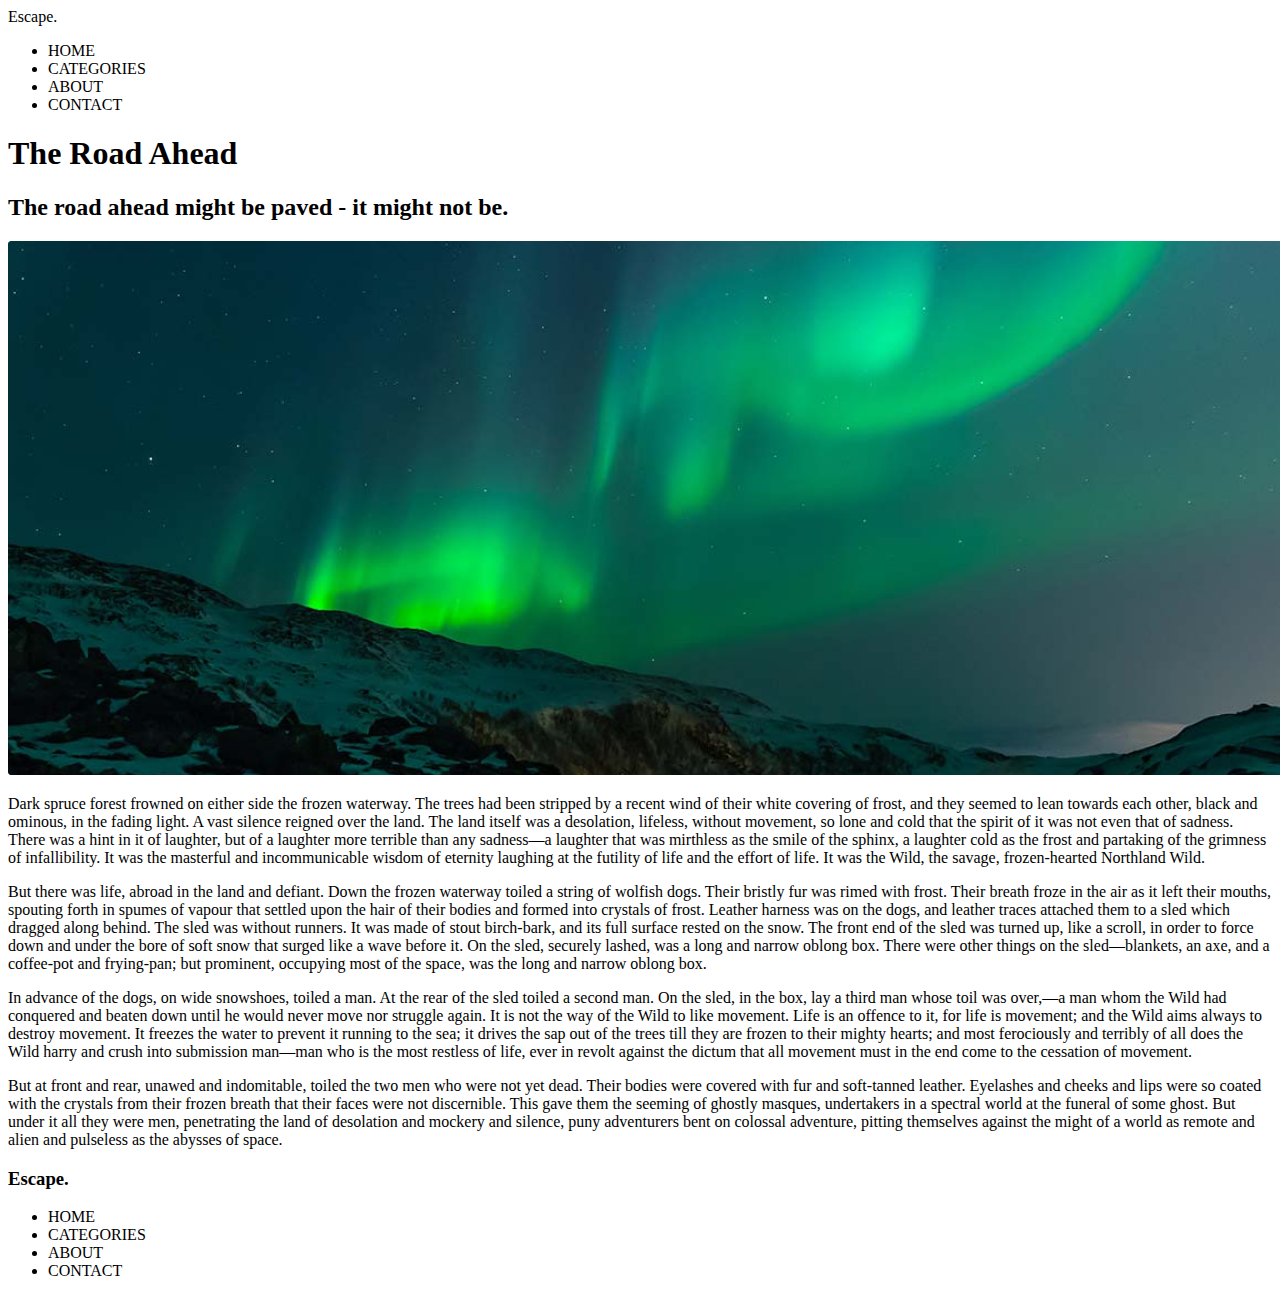
==== lw1_2/the-road-ahead.html @ 63b6505d "общая структура" ====
<!DOCTYPE html>
<html lang="en">
<head>
    <title>The Road Ahead</title>
    <link href=“styles/style.css” rel=“stylesheet”>
</head>
<body>
    <header>
        <div class="header-block">
            <a class="header-title-link">Escape.</a>
            <nav>
                <ul>
                    <li><a class="header-link">HOME</a></li>
                    <li><a class="header-link">CATEGORIES</a></li>
                    <li><a class="header-link">ABOUT</a></li>
                    <li><a class="header-link">CONTACT</a></li>
                </ul>
            </nav>
        </div>         
    </header>
    <div class="title-block">
        <h1 class="title-h1">The Road Ahead</h1>
        <h2 class="title-h2">The road ahead might be paved - it might not be.</h2>
    </div>
    <img class="img1" src=lights.png alt=”Lights”>
    <div class="main-text">
        <p class="text">
            Dark spruce forest frowned on either side the frozen waterway. The trees had been stripped by a recent wind of their 
            white covering of frost, and they seemed to lean towards each other, black and ominous, in the fading light. A vast 
            silence reigned over the land. The land itself was a desolation, lifeless, without movement, so lone and cold that 
            the spirit of it was not even that of sadness. There was a hint in it of laughter, but of a laughter more terrible 
            than any sadness—a laughter that was mirthless as the smile of the sphinx, a laughter cold as the frost and partaking 
            of the grimness of infallibility. It was the masterful and incommunicable wisdom of eternity laughing at the futility 
            of life and the effort of life. It was the Wild, the savage, frozen-hearted Northland Wild. 
        </p>
        <p class="text">    
            But there was life, abroad in the land and defiant. Down the frozen waterway toiled a string of wolfish dogs. Their 
            bristly fur was rimed with frost. Their breath froze in the air as it left their mouths, spouting forth in spumes of 
            vapour that settled upon the hair of their bodies and formed into crystals of frost. Leather harness was on the dogs, 
            and leather traces attached them to a sled which dragged along behind. The sled was without runners. It was made of 
            stout birch-bark, and its full surface rested on the snow. The front end of the sled was turned up, like a scroll, 
            in order to force down and under the bore of soft snow that surged like a wave before it. On the sled, securely lashed, 
            was a long and narrow oblong box. There were other things on the sled—blankets, an axe, and a coffee-pot and frying-pan; 
            but prominent, occupying most of the space, was the long and narrow oblong box. 
        </p>
        <p class="text">    
            In advance of the dogs, on wide snowshoes, toiled a man. At the rear of the sled toiled a second man. On the sled, in 
            the box, lay a third man whose toil was over,—a man whom the Wild had conquered and beaten down until he would never 
            move nor struggle again. It is not the way of the Wild to like movement. Life is an offence to it, for life is movement; 
            and the Wild aims always to destroy movement. It freezes the water to prevent it running to the sea; it drives the sap 
            out of the trees till they are frozen to their mighty hearts; and most ferociously and terribly of all does the Wild 
            harry and crush into submission man—man who is the most restless of life, ever in revolt against the dictum that all 
            movement must in the end come to the cessation of movement. 
        </p>
        <p class="text">    
            But at front and rear, unawed and indomitable, toiled the two men who were not yet dead. Their bodies were covered with 
            fur and soft-tanned leather. Eyelashes and cheeks and lips were so coated with the crystals from their frozen breath 
            that their faces were not discernible. This gave them the seeming of ghostly masques, undertakers in a spectral world 
            at the funeral of some ghost. But under it all they were men, penetrating the land of desolation and mockery and silence, 
            puny adventurers bent on colossal adventure, pitting themselves against the might of a world as remote and alien and 
            pulseless as the abysses of space.
        </p>
    </div>
    <footer>
        <div class="footer-block">
            <h3 class="footer-title">Escape.</h3>
            <nav>
                <ul>
                    <li><a class="footer-link">HOME</a></li>
                    <li><a class="footer-link">CATEGORIES</a></li>
                    <li><a class="footer-link">ABOUT</a></li>
                    <li><a class="footer-link">CONTACT</a></li>
                </ul>
            </nav>
        </div>  
    </footer>    
</body>
</html>
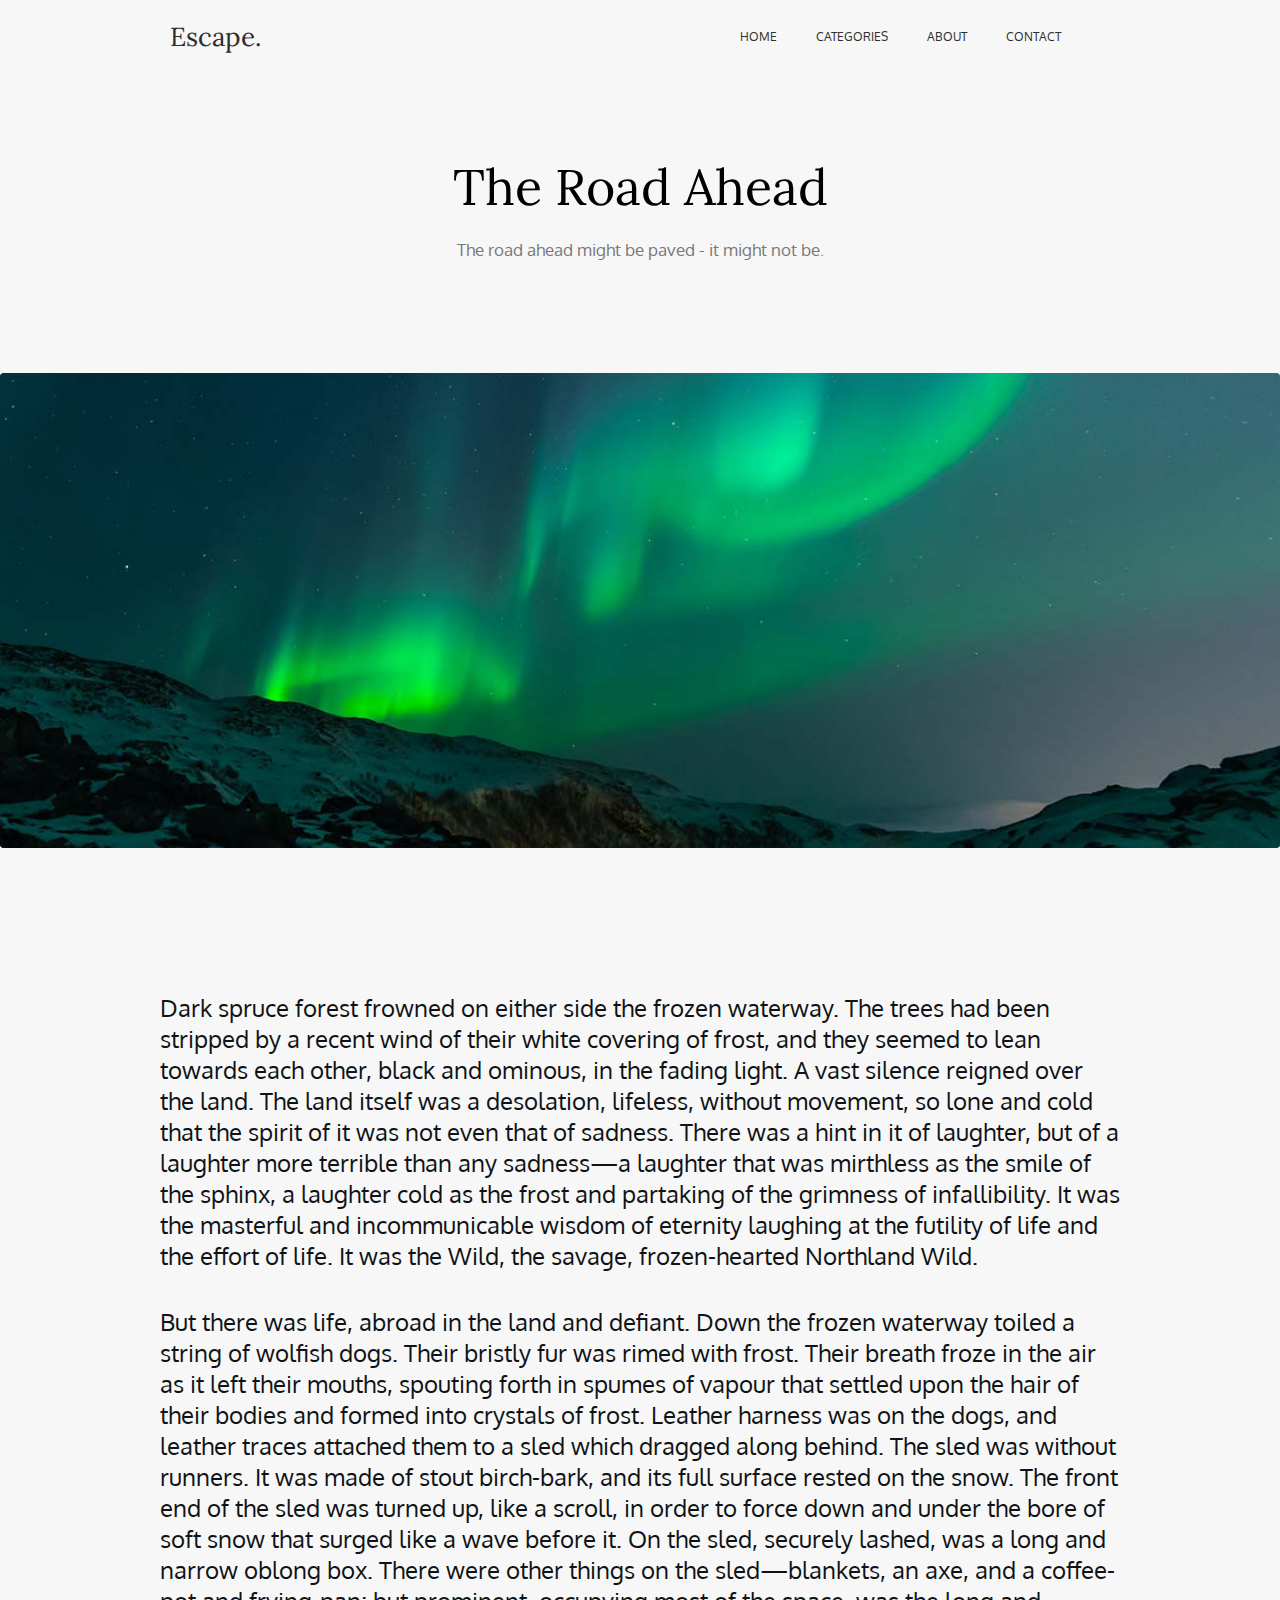
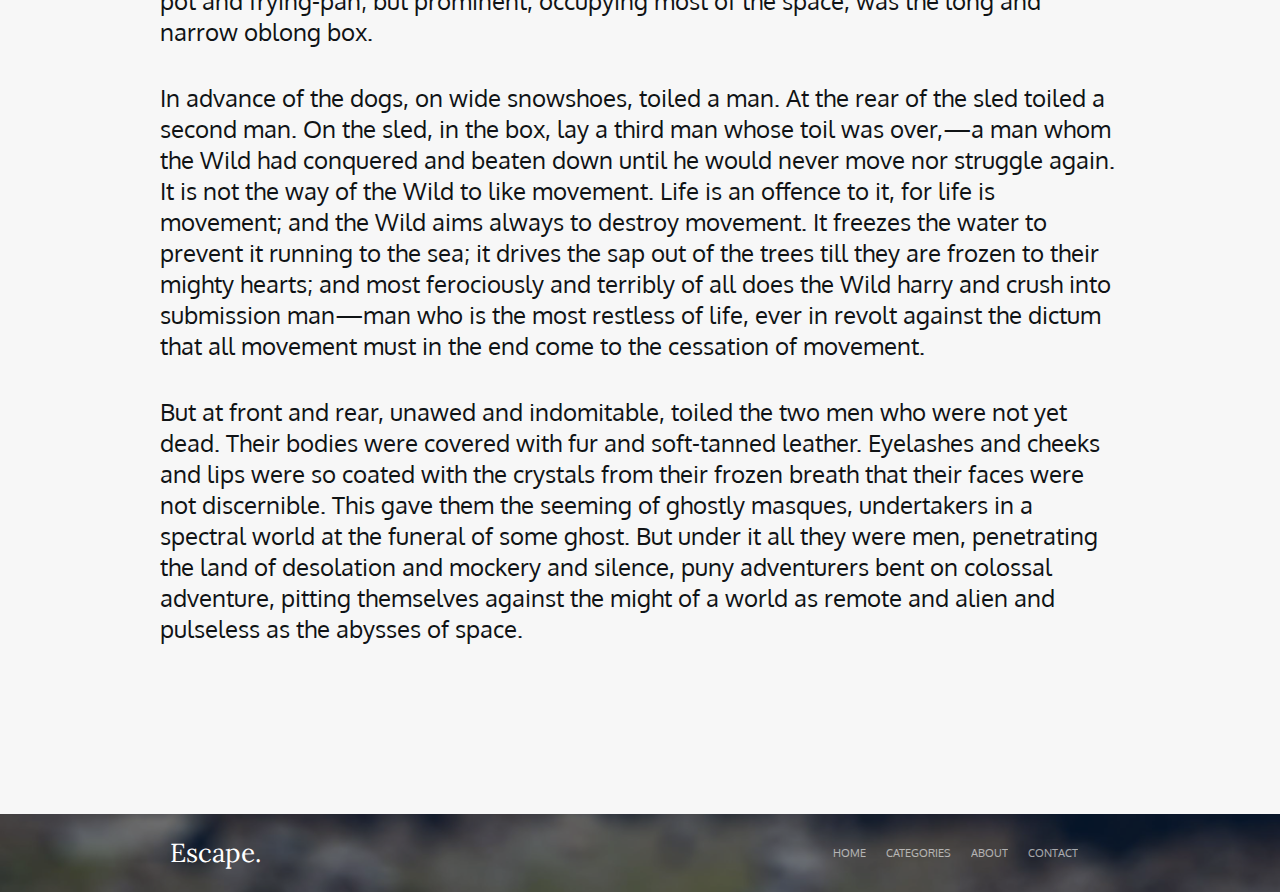
==== commit ac85ea76: "для первой сдачи" ====
--- a/lw1_2/the-road-ahead.html
+++ b/lw1_2/the-road-ahead.html
@@ -1,78 +1,83 @@
 <!DOCTYPE html>
 <html lang="en">
 <head>
+    <meta charset="UTF-8">
+    <meta name="viewport" content="width=device-width, initial-scale=1,0">
     <title>The Road Ahead</title>
-    <link href=“styles/style.css” rel=“stylesheet”>
+    <link rel="stylesheet" href="styles/style.css">
+    <link rel="preconnect" href="https://fonts.googleapis.com">
+    <link rel="preconnect" href="https://fonts.gstatic.com" crossorigin="">
+    <link href="https://fonts.googleapis.com/css2?family=Lora&amp;family=Oxygen&amp;display=swap" rel="stylesheet">
 </head>
 <body>
     <header>
-        <div class="header-block">
-            <a class="header-title-link">Escape.</a>
+        <a class="header-title-link" href="#">Escape.</a>
+        <nav>
+            <ul class="header-menu">
+                <li><a class="header-link" href="#">HOME</a></li>
+                <li><a class="header-link" href="#">CATEGORIES</a></li>
+                <li><a class="header-link" href="#">ABOUT</a></li>
+                <li><a class="header-link" href="#">CONTACT</a></li>
+            </ul>
+        </nav>         
+    </header>
+    <main>
+        <div class="title-block">
+            <h1 class="title_h1">The Road Ahead</h1>
+            <h2 class="title_h2">The road ahead might be paved - it might not be.</h2>
+        </div>
+        <img class="main-img" src=images/lights.png alt=”Lights”>
+        <div class="text-container">
+            <p class="text">
+                Dark spruce forest frowned on either side the frozen waterway. The trees had been stripped by a recent wind of their 
+                white covering of frost, and they seemed to lean towards each other, black and ominous, in the fading light. A vast 
+                silence reigned over the land. The land itself was a desolation, lifeless, without movement, so lone and cold that 
+                the spirit of it was not even that of sadness. There was a hint in it of laughter, but of a laughter more terrible 
+                than any sadness—a laughter that was mirthless as the smile of the sphinx, a laughter cold as the frost and partaking 
+                of the grimness of infallibility. It was the masterful and incommunicable wisdom of eternity laughing at the futility 
+                of life and the effort of life. It was the Wild, the savage, frozen-hearted Northland Wild. 
+            </p>
+            <p class="text">    
+                But there was life, abroad in the land and defiant. Down the frozen waterway toiled a string of wolfish dogs. Their 
+                bristly fur was rimed with frost. Their breath froze in the air as it left their mouths, spouting forth in spumes of 
+                vapour that settled upon the hair of their bodies and formed into crystals of frost. Leather harness was on the dogs, 
+                and leather traces attached them to a sled which dragged along behind. The sled was without runners. It was made of 
+                stout birch-bark, and its full surface rested on the snow. The front end of the sled was turned up, like a scroll, 
+                in order to force down and under the bore of soft snow that surged like a wave before it. On the sled, securely lashed, 
+                was a long and narrow oblong box. There were other things on the sled—blankets, an axe, and a coffee-pot and frying-pan; 
+                but prominent, occupying most of the space, was the long and narrow oblong box. 
+            </p>
+            <p class="text">    
+                In advance of the dogs, on wide snowshoes, toiled a man. At the rear of the sled toiled a second man. On the sled, in 
+                the box, lay a third man whose toil was over,—a man whom the Wild had conquered and beaten down until he would never 
+                move nor struggle again. It is not the way of the Wild to like movement. Life is an offence to it, for life is movement; 
+                and the Wild aims always to destroy movement. It freezes the water to prevent it running to the sea; it drives the sap 
+                out of the trees till they are frozen to their mighty hearts; and most ferociously and terribly of all does the Wild 
+                harry and crush into submission man—man who is the most restless of life, ever in revolt against the dictum that all 
+                movement must in the end come to the cessation of movement. 
+            </p>
+            <p class="text">    
+                But at front and rear, unawed and indomitable, toiled the two men who were not yet dead. Their bodies were covered with 
+                fur and soft-tanned leather. Eyelashes and cheeks and lips were so coated with the crystals from their frozen breath 
+                that their faces were not discernible. This gave them the seeming of ghostly masques, undertakers in a spectral world 
+                at the funeral of some ghost. But under it all they were men, penetrating the land of desolation and mockery and silence, 
+                puny adventurers bent on colossal adventure, pitting themselves against the might of a world as remote and alien and 
+                pulseless as the abysses of space.
+            </p>
+        </div>
+    </main>
+    <footer class="footer">
+        <div class="footer-container">
+            <a class="footer-title-link" href="#">Escape.</a>
             <nav>
-                <ul>
-                    <li><a class="header-link">HOME</a></li>
-                    <li><a class="header-link">CATEGORIES</a></li>
-                    <li><a class="header-link">ABOUT</a></li>
-                    <li><a class="header-link">CONTACT</a></li>
+                <ul class="footer-menu">
+                    <li><a class="footer-link" href="#">HOME</a></li>
+                    <li><a class="footer-link" href="#">CATEGORIES</a></li>
+                    <li><a class="footer-link" href="#">ABOUT</a></li>
+                    <li><a class="footer-link" href="#">CONTACT</a></li>
                 </ul>
             </nav>
-        </div>         
-    </header>
-    <div class="title-block">
-        <h1 class="title-h1">The Road Ahead</h1>
-        <h2 class="title-h2">The road ahead might be paved - it might not be.</h2>
-    </div>
-    <img class="img1" src=lights.png alt=”Lights”>
-    <div class="main-text">
-        <p class="text">
-            Dark spruce forest frowned on either side the frozen waterway. The trees had been stripped by a recent wind of their 
-            white covering of frost, and they seemed to lean towards each other, black and ominous, in the fading light. A vast 
-            silence reigned over the land. The land itself was a desolation, lifeless, without movement, so lone and cold that 
-            the spirit of it was not even that of sadness. There was a hint in it of laughter, but of a laughter more terrible 
-            than any sadness—a laughter that was mirthless as the smile of the sphinx, a laughter cold as the frost and partaking 
-            of the grimness of infallibility. It was the masterful and incommunicable wisdom of eternity laughing at the futility 
-            of life and the effort of life. It was the Wild, the savage, frozen-hearted Northland Wild. 
-        </p>
-        <p class="text">    
-            But there was life, abroad in the land and defiant. Down the frozen waterway toiled a string of wolfish dogs. Their 
-            bristly fur was rimed with frost. Their breath froze in the air as it left their mouths, spouting forth in spumes of 
-            vapour that settled upon the hair of their bodies and formed into crystals of frost. Leather harness was on the dogs, 
-            and leather traces attached them to a sled which dragged along behind. The sled was without runners. It was made of 
-            stout birch-bark, and its full surface rested on the snow. The front end of the sled was turned up, like a scroll, 
-            in order to force down and under the bore of soft snow that surged like a wave before it. On the sled, securely lashed, 
-            was a long and narrow oblong box. There were other things on the sled—blankets, an axe, and a coffee-pot and frying-pan; 
-            but prominent, occupying most of the space, was the long and narrow oblong box. 
-        </p>
-        <p class="text">    
-            In advance of the dogs, on wide snowshoes, toiled a man. At the rear of the sled toiled a second man. On the sled, in 
-            the box, lay a third man whose toil was over,—a man whom the Wild had conquered and beaten down until he would never 
-            move nor struggle again. It is not the way of the Wild to like movement. Life is an offence to it, for life is movement; 
-            and the Wild aims always to destroy movement. It freezes the water to prevent it running to the sea; it drives the sap 
-            out of the trees till they are frozen to their mighty hearts; and most ferociously and terribly of all does the Wild 
-            harry and crush into submission man—man who is the most restless of life, ever in revolt against the dictum that all 
-            movement must in the end come to the cessation of movement. 
-        </p>
-        <p class="text">    
-            But at front and rear, unawed and indomitable, toiled the two men who were not yet dead. Their bodies were covered with 
-            fur and soft-tanned leather. Eyelashes and cheeks and lips were so coated with the crystals from their frozen breath 
-            that their faces were not discernible. This gave them the seeming of ghostly masques, undertakers in a spectral world 
-            at the funeral of some ghost. But under it all they were men, penetrating the land of desolation and mockery and silence, 
-            puny adventurers bent on colossal adventure, pitting themselves against the might of a world as remote and alien and 
-            pulseless as the abysses of space.
-        </p>
-    </div>
-    <footer>
-        <div class="footer-block">
-            <h3 class="footer-title">Escape.</h3>
-            <nav>
-                <ul>
-                    <li><a class="footer-link">HOME</a></li>
-                    <li><a class="footer-link">CATEGORIES</a></li>
-                    <li><a class="footer-link">ABOUT</a></li>
-                    <li><a class="footer-link">CONTACT</a></li>
-                </ul>
-            </nav>
-        </div>  
+        </div>      
     </footer>    
 </body>
 </html>--- a/lw1_2/styles/style.css
+++ b/lw1_2/styles/style.css
@@ -0,0 +1,146 @@
+body {
+    background-color: #f7f7f7;
+    margin: 0px;
+}
+
+header {
+    display: flex;
+    max-width: 940px;
+    margin: 0px auto;
+    justify-content: space-between;
+    background-size: cover;
+    box-sizing: border-box;
+    flex-wrap: wrap;
+}
+
+nav {
+    display: flex;
+    flex-wrap: wrap; 
+    padding: 0px;
+}
+
+.header-title-link {
+    font-family: Lora;
+    font-size: 26px;
+    text-decoration: none;
+    color: #2e2e2e;
+    margin: auto 0px auto 0px;
+    box-sizing: border-box;
+}
+
+.header-menu {
+    margin: 29px;
+    font-family: Oxygen;
+    font-size: 12px;
+    font-weight: normal;
+    display: flex;
+    list-style: none;
+    flex-wrap: wrap;
+}
+
+.header-link {
+    text-decoration: none;
+    color: #2e2e2e;
+    margin: 10px 18px 10px 18px;
+    padding: 6px 2px 5px 1px;
+}
+
+
+
+.title-block {
+    display: flex;
+    flex-flow: column;
+    align-items: center;
+    margin: 0px auto;
+}
+
+h1 {
+    font-family: Lora;
+    font-size: 50px;
+    font-weight: normal;
+    margin: 82px auto 20px auto;
+}
+
+h2 {
+    font-family: Oxygen;
+    font-size: 17px;
+    font-weight: normal;
+    color: #2e2e2e;
+    opacity: 63%;
+    margin: 0px auto 113px auto;
+}
+
+.main-img {
+    box-sizing: border-box;
+    padding: 0;
+    margin: 0px auto 0px auto;
+    border-radius: 3px;
+    width: 100%;
+}
+
+.text-container {
+    box-sizing: border-box;
+    max-width: 960px;
+    padding: 140px 0px 135px 0px;
+    margin: 0px auto 0px auto;
+    flex-flow: column;
+}
+
+.text {
+    margin: 0px;
+    padding: 0px 0px 35px 0px;
+    font-family: Oxygen;
+    font-size: 24px;
+    font-weight: normal;
+    color: #101315;
+}
+
+.footer {
+    margin: 0px;
+    display: flex;
+    justify-content: center;
+    background-image: url(../images/footer.png);
+    background-color: #4D565D;
+    background-blend-mode: overlay;
+    background-position: center;
+    background-size: cover;
+    flex-wrap: wrap;
+}
+
+.footer-container {
+    width: 960px;
+    display: flex;
+    flex-wrap: wrap; 
+    padding: 0px;
+    margin: 0px;
+    justify-content: space-between;
+    align-items: center;
+    box-sizing: border-box;
+}
+
+.footer-title-link {
+    font-family: Lora;
+    font-size: 26px;
+    font-weight: 300;
+    text-decoration: none;
+    color: #ffffff;
+    margin: auto 10px;
+    
+}
+
+.footer-menu {
+    font: 11px Oxygen, sans-serif;
+    margin: 0;
+    padding: 32px;
+    display: flex;
+    list-style: none;
+    flex-wrap: wrap;
+}
+
+.footer-link {
+    text-decoration: none;
+    color: #ffffff;
+    opacity: 60%;
+    box-sizing: border-box;
+    padding: 20px 10px;
+}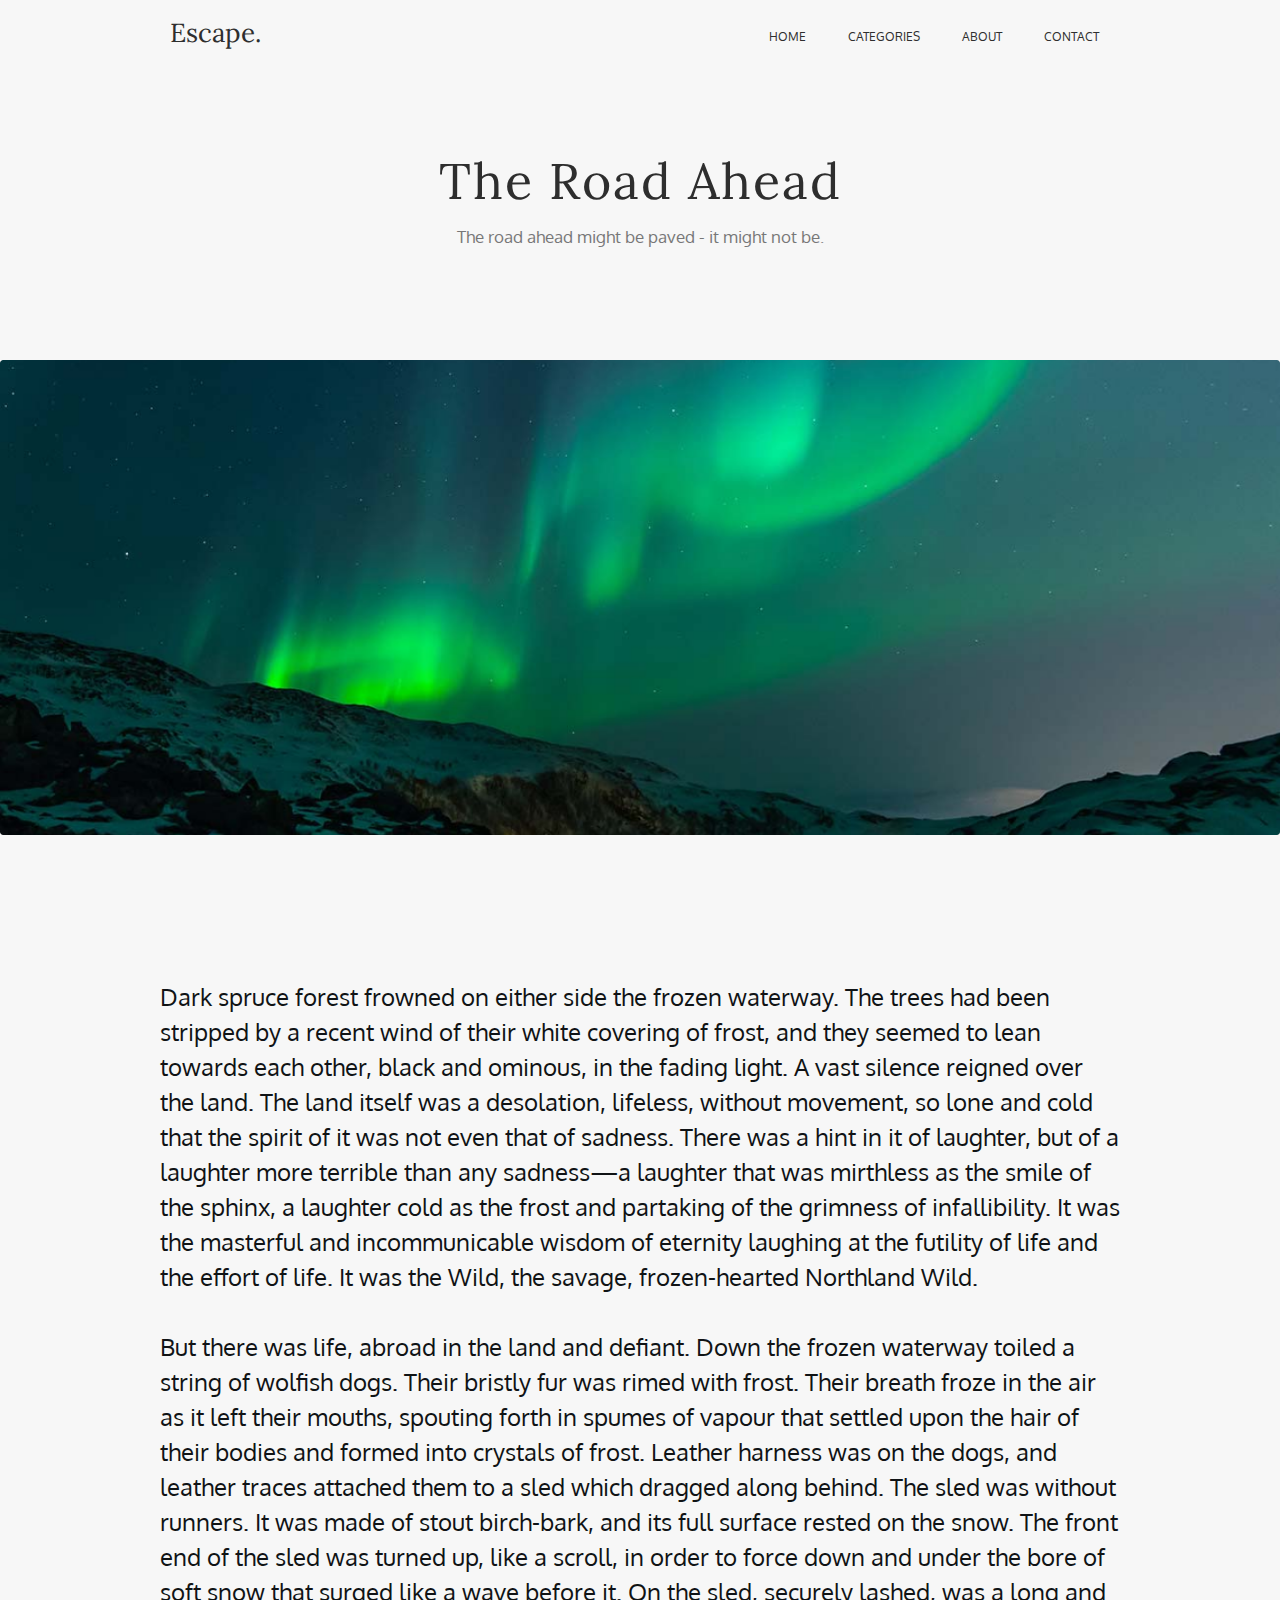
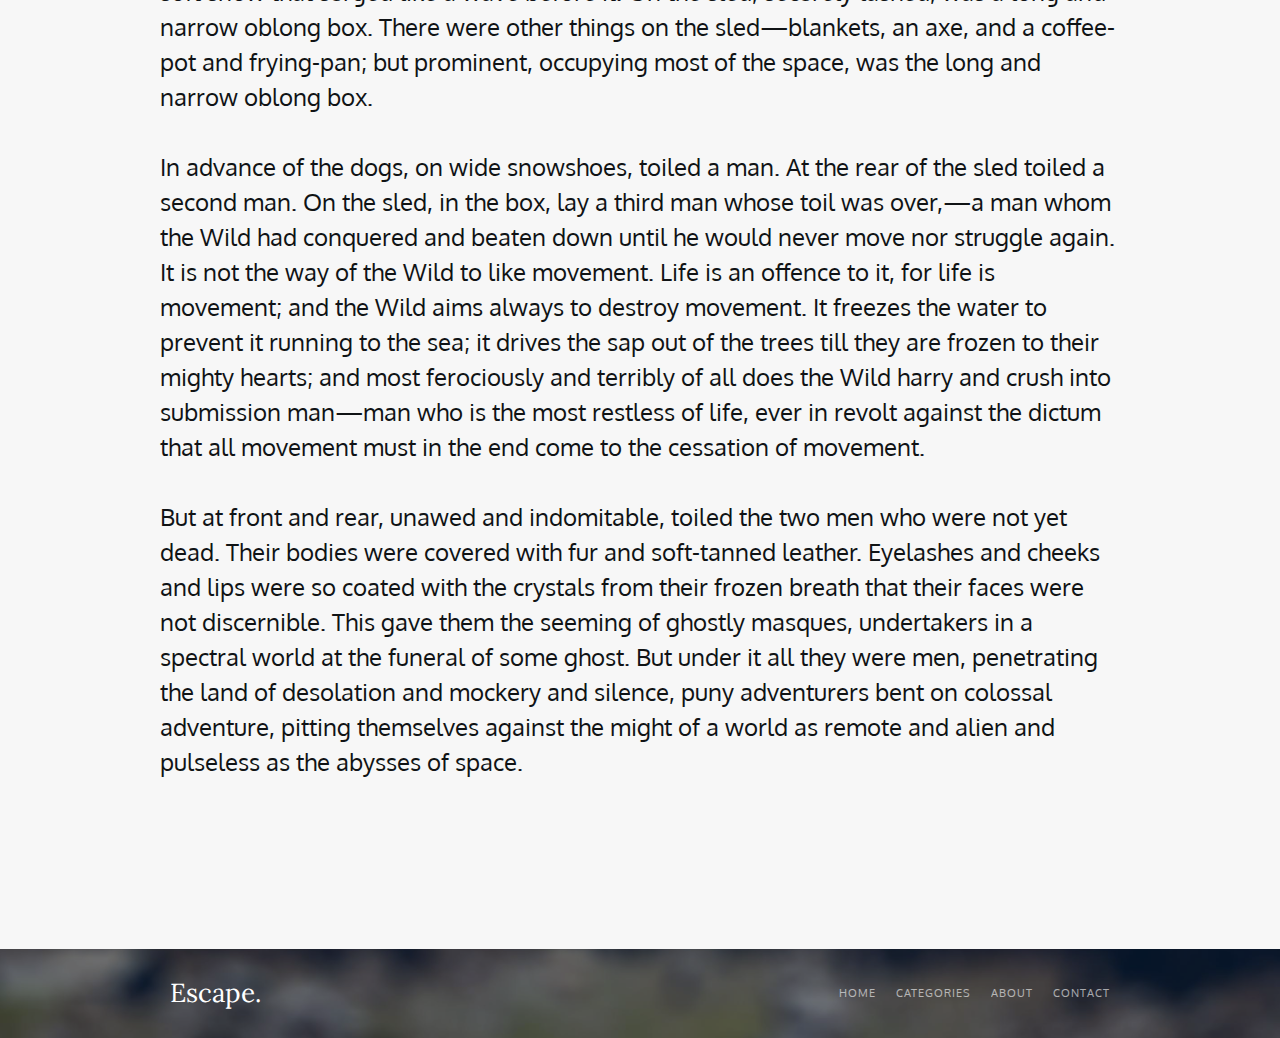
==== commit bc4cafc0: "для второй сдачи" ====
--- a/lw1_2/the-road-ahead.html
+++ b/lw1_2/the-road-ahead.html
@@ -1,5 +1,6 @@
 <!DOCTYPE html>
 <html lang="en">
+
 <head>
     <meta charset="UTF-8">
     <meta name="viewport" content="width=device-width, initial-scale=1,0">
@@ -9,75 +10,107 @@
     <link rel="preconnect" href="https://fonts.gstatic.com" crossorigin="">
     <link href="https://fonts.googleapis.com/css2?family=Lora&amp;family=Oxygen&amp;display=swap" rel="stylesheet">
 </head>
+
 <body>
-    <header>
-        <a class="header-title-link" href="#">Escape.</a>
-        <nav>
-            <ul class="header-menu">
-                <li><a class="header-link" href="#">HOME</a></li>
-                <li><a class="header-link" href="#">CATEGORIES</a></li>
-                <li><a class="header-link" href="#">ABOUT</a></li>
-                <li><a class="header-link" href="#">CONTACT</a></li>
-            </ul>
-        </nav>         
+
+    <header class="header">
+        <nav class="header__navigation navigation container">
+            <div class="navigation__block">
+                <a class="navigation__logo_header" href="#">Escape.</a>
+                <ul class="navigation__list">
+                    <li class="navigation__item"><a class="navigation__link_header" href="#">HOME</a></li>
+                    <li class="navigation__item"><a class="navigation__link_header" href="#">CATEGORIES</a></li>
+                    <li class="navigation__item"><a class="navigation__link_header" href="#">ABOUT</a></li>
+                    <li class="navigation__item"><a class="navigation__link_header" href="#">CONTACT</a></li>
+                </ul>
+            </div>
+        </nav>
     </header>
+
     <main>
-        <div class="title-block">
-            <h1 class="title_h1">The Road Ahead</h1>
-            <h2 class="title_h2">The road ahead might be paved - it might not be.</h2>
+        <div class="banner container">
+            <h1 class="banner__title">The Road Ahead</h1>
+            <h1 class="banner__subtitle">The road ahead might be paved - it might not be.</h1>
         </div>
         <img class="main-img" src=images/lights.png alt=”Lights”>
-        <div class="text-container">
-            <p class="text">
-                Dark spruce forest frowned on either side the frozen waterway. The trees had been stripped by a recent wind of their 
-                white covering of frost, and they seemed to lean towards each other, black and ominous, in the fading light. A vast 
-                silence reigned over the land. The land itself was a desolation, lifeless, without movement, so lone and cold that 
-                the spirit of it was not even that of sadness. There was a hint in it of laughter, but of a laughter more terrible 
-                than any sadness—a laughter that was mirthless as the smile of the sphinx, a laughter cold as the frost and partaking 
-                of the grimness of infallibility. It was the masterful and incommunicable wisdom of eternity laughing at the futility 
-                of life and the effort of life. It was the Wild, the savage, frozen-hearted Northland Wild. 
+        <div class="content container">
+            <p class="content__text">
+                Dark spruce forest frowned on either side the frozen waterway. The trees had been stripped by a recent
+                wind of their
+                white covering of frost, and they seemed to lean towards each other, black and ominous, in the fading
+                light. A vast
+                silence reigned over the land. The land itself was a desolation, lifeless, without movement, so lone and
+                cold that
+                the spirit of it was not even that of sadness. There was a hint in it of laughter, but of a laughter
+                more terrible
+                than any sadness—a laughter that was mirthless as the smile of the sphinx, a laughter cold as the frost
+                and partaking
+                of the grimness of infallibility. It was the masterful and incommunicable wisdom of eternity laughing at
+                the futility
+                of life and the effort of life. It was the Wild, the savage, frozen-hearted Northland Wild.
             </p>
-            <p class="text">    
-                But there was life, abroad in the land and defiant. Down the frozen waterway toiled a string of wolfish dogs. Their 
-                bristly fur was rimed with frost. Their breath froze in the air as it left their mouths, spouting forth in spumes of 
-                vapour that settled upon the hair of their bodies and formed into crystals of frost. Leather harness was on the dogs, 
-                and leather traces attached them to a sled which dragged along behind. The sled was without runners. It was made of 
-                stout birch-bark, and its full surface rested on the snow. The front end of the sled was turned up, like a scroll, 
-                in order to force down and under the bore of soft snow that surged like a wave before it. On the sled, securely lashed, 
-                was a long and narrow oblong box. There were other things on the sled—blankets, an axe, and a coffee-pot and frying-pan; 
-                but prominent, occupying most of the space, was the long and narrow oblong box. 
+            <p class="content__text">
+                But there was life, abroad in the land and defiant. Down the frozen waterway toiled a string of wolfish
+                dogs. Their
+                bristly fur was rimed with frost. Their breath froze in the air as it left their mouths, spouting forth
+                in spumes of
+                vapour that settled upon the hair of their bodies and formed into crystals of frost. Leather harness was
+                on the dogs,
+                and leather traces attached them to a sled which dragged along behind. The sled was without runners. It
+                was made of
+                stout birch-bark, and its full surface rested on the snow. The front end of the sled was turned up, like
+                a scroll,
+                in order to force down and under the bore of soft snow that surged like a wave before it. On the sled,
+                securely lashed,
+                was a long and narrow oblong box. There were other things on the sled—blankets, an axe, and a coffee-pot
+                and frying-pan;
+                but prominent, occupying most of the space, was the long and narrow oblong box.
             </p>
-            <p class="text">    
-                In advance of the dogs, on wide snowshoes, toiled a man. At the rear of the sled toiled a second man. On the sled, in 
-                the box, lay a third man whose toil was over,—a man whom the Wild had conquered and beaten down until he would never 
-                move nor struggle again. It is not the way of the Wild to like movement. Life is an offence to it, for life is movement; 
-                and the Wild aims always to destroy movement. It freezes the water to prevent it running to the sea; it drives the sap 
-                out of the trees till they are frozen to their mighty hearts; and most ferociously and terribly of all does the Wild 
-                harry and crush into submission man—man who is the most restless of life, ever in revolt against the dictum that all 
-                movement must in the end come to the cessation of movement. 
+            <p class="content__text">
+                In advance of the dogs, on wide snowshoes, toiled a man. At the rear of the sled toiled a second man. On
+                the sled, in
+                the box, lay a third man whose toil was over,—a man whom the Wild had conquered and beaten down until he
+                would never
+                move nor struggle again. It is not the way of the Wild to like movement. Life is an offence to it, for
+                life is movement;
+                and the Wild aims always to destroy movement. It freezes the water to prevent it running to the sea; it
+                drives the sap
+                out of the trees till they are frozen to their mighty hearts; and most ferociously and terribly of all
+                does the Wild
+                harry and crush into submission man—man who is the most restless of life, ever in revolt against the
+                dictum that all
+                movement must in the end come to the cessation of movement.
             </p>
-            <p class="text">    
-                But at front and rear, unawed and indomitable, toiled the two men who were not yet dead. Their bodies were covered with 
-                fur and soft-tanned leather. Eyelashes and cheeks and lips were so coated with the crystals from their frozen breath 
-                that their faces were not discernible. This gave them the seeming of ghostly masques, undertakers in a spectral world 
-                at the funeral of some ghost. But under it all they were men, penetrating the land of desolation and mockery and silence, 
-                puny adventurers bent on colossal adventure, pitting themselves against the might of a world as remote and alien and 
+            <p class="content__text">
+                But at front and rear, unawed and indomitable, toiled the two men who were not yet dead. Their bodies
+                were covered with
+                fur and soft-tanned leather. Eyelashes and cheeks and lips were so coated with the crystals from their
+                frozen breath
+                that their faces were not discernible. This gave them the seeming of ghostly masques, undertakers in a
+                spectral world
+                at the funeral of some ghost. But under it all they were men, penetrating the land of desolation and
+                mockery and silence,
+                puny adventurers bent on colossal adventure, pitting themselves against the might of a world as remote
+                and alien and
                 pulseless as the abysses of space.
             </p>
         </div>
     </main>
+
     <footer class="footer">
-        <div class="footer-container">
-            <a class="footer-title-link" href="#">Escape.</a>
-            <nav>
-                <ul class="footer-menu">
-                    <li><a class="footer-link" href="#">HOME</a></li>
-                    <li><a class="footer-link" href="#">CATEGORIES</a></li>
-                    <li><a class="footer-link" href="#">ABOUT</a></li>
-                    <li><a class="footer-link" href="#">CONTACT</a></li>
+        <nav class="footer__navigation navigation container">
+            <div class="navigation__block">
+                <a class="navigation__logo_footer" href="#">Escape.</a>
+                <ul class="navigation__list">
+                    <li class="navigation__item"><a class="navigation__link_footer" href="#">HOME</a></li>
+                    <li class="navigation__item"><a class="navigation__link_footer" href="#">CATEGORIES</a></li>
+                    <li class="navigation__item"><a class="navigation__link_footer" href="#">ABOUT</a></li>
+                    <li class="navigation__item"><a class="navigation__link_footer" href="#">CONTACT</a></li>
                 </ul>
-            </nav>
-        </div>      
-    </footer>    
+            </div>
+        </nav>
+    </footer>
+
 </body>
+
 </html>--- a/lw1_2/styles/style.css
+++ b/lw1_2/styles/style.css
@@ -1,146 +1,135 @@
+* {
+    margin: 0;
+    padding: 0;
+}
+
 body {
     background-color: #f7f7f7;
-    margin: 0px;
 }
 
-header {
+.container {
+    max-width: 960px;
+    margin: 0 auto;
+}
+
+.navigation {
+
+}
+
+.navigation__block {
     display: flex;
-    max-width: 940px;
-    margin: 0px auto;
     justify-content: space-between;
-    background-size: cover;
-    box-sizing: border-box;
     flex-wrap: wrap;
 }
 
-nav {
+.navigation__list {
     display: flex;
-    flex-wrap: wrap; 
-    padding: 0px;
-}
-
-.header-title-link {
-    font-family: Lora;
-    font-size: 26px;
-    text-decoration: none;
-    color: #2e2e2e;
-    margin: auto 0px auto 0px;
-    box-sizing: border-box;
-}
-
-.header-menu {
-    margin: 29px;
-    font-family: Oxygen;
-    font-size: 12px;
-    font-weight: normal;
-    display: flex;
-    list-style: none;
+    justify-content: center;
+    list-style-type: none;
     flex-wrap: wrap;
 }
 
-.header-link {
-    text-decoration: none;
-    color: #2e2e2e;
-    margin: 10px 18px 10px 18px;
-    padding: 6px 2px 5px 1px;
+.navigation__item {
+
 }
 
-
-
-.title-block {
-    display: flex;
-    flex-flow: column;
-    align-items: center;
-    margin: 0px auto;
+.navigation__logo_header {
+    display: block;
+    padding: 20px 10px 28px 10px;
+    margin: 0;
+    font: 400 26px/26px Lora, sans-serif;    
+    letter-spacing: 0;
+    text-align: center;
+    color: #2E2E2E;
+    text-decoration: none;
 }
 
-h1 {
-    font-family: Lora;
-    font-size: 50px;
-    font-weight: normal;
-    margin: 82px auto 20px auto;
+.navigation__link_header {
+    display: block;
+    padding: 27px 21px;
+    margin: 0;
+    font: 400 12px/20px Oxygen, sans-serif;    
+    letter-spacing: 0;
+    text-align: center;
+    color: #2E2E2E;
+    text-decoration: none;
 }
 
-h2 {
-    font-family: Oxygen;
-    font-size: 17px;
-    font-weight: normal;
-    color: #2e2e2e;
+.banner {
+    
+}
+
+.banner__title {
+    display: block;
+    padding-top: 82px;
+    padding-bottom: 20px;
+    margin: 0;
+    font: 400 50px/51px Lora, sans-serif;
+    letter-spacing: 2px;
+    text-align: center;
+    color: #2E2E2E;
+}
+
+.banner__subtitle {
+    display: block;
+    padding-bottom: 113px;
+    margin: 0;
+    font: 400 17px/20px Oxygen, sans-serif;
+    letter-spacing: 0;
+    text-align: center;
+    color: #2E2E2E;
     opacity: 63%;
-    margin: 0px auto 113px auto;
 }
 
 .main-img {
-    box-sizing: border-box;
     padding: 0;
-    margin: 0px auto 0px auto;
+    margin: 0 auto;
     border-radius: 3px;
     width: 100%;
 }
 
-.text-container {
-    box-sizing: border-box;
-    max-width: 960px;
-    padding: 140px 0px 135px 0px;
-    margin: 0px auto 0px auto;
-    flex-flow: column;
+.content {
+    padding-top: 140px;
+    padding-bottom: 135px;
 }
 
-.text {
-    margin: 0px;
-    padding: 0px 0px 35px 0px;
-    font-family: Oxygen;
-    font-size: 24px;
-    font-weight: normal;
-    color: #101315;
+.content__text {
+    display: block;
+    padding-bottom: 35px;
+    margin: 0;
+    font: 400 24px/35px Oxygen, sans-serif;
+    letter-spacing: 0;
+    text-align: left;
+    color: #101315;    
 }
 
 .footer {
-    margin: 0px;
-    display: flex;
-    justify-content: center;
     background-image: url(../images/footer.png);
     background-color: #4D565D;
     background-blend-mode: overlay;
     background-position: center;
     background-size: cover;
-    flex-wrap: wrap;
 }
 
-.footer-container {
-    width: 960px;
-    display: flex;
-    flex-wrap: wrap; 
-    padding: 0px;
-    margin: 0px;
-    justify-content: space-between;
-    align-items: center;
-    box-sizing: border-box;
+.navigation__logo_footer {
+    display: block;
+    padding: 31px 10px 32px 10px;
+    margin: 0;  
+    font: 400 26px/26px Lora, sans-serif;    
+    letter-spacing: 0;
+    text-align: center;
+    color: #ffffff;
+    text-decoration: none;
 }
 
-.footer-title-link {
-    font-family: Lora;
-    font-size: 26px;
-    font-weight: 300;
+.navigation__link_footer {
+    display: block;
+    padding: 31px 10px 32px 10px;
+    margin: 0;
+    font: 400 11px/26px Oxygen, sans-serif;    
+    letter-spacing: 1px;
+    text-align: center;
+    color: #ffffff;
     text-decoration: none;
-    color: #ffffff;
-    margin: auto 10px;
-    
-}
-
-.footer-menu {
-    font: 11px Oxygen, sans-serif;
-    margin: 0;
-    padding: 32px;
-    display: flex;
-    list-style: none;
-    flex-wrap: wrap;
-}
-
-.footer-link {
-    text-decoration: none;
-    color: #ffffff;
     opacity: 60%;
-    box-sizing: border-box;
-    padding: 20px 10px;
 }